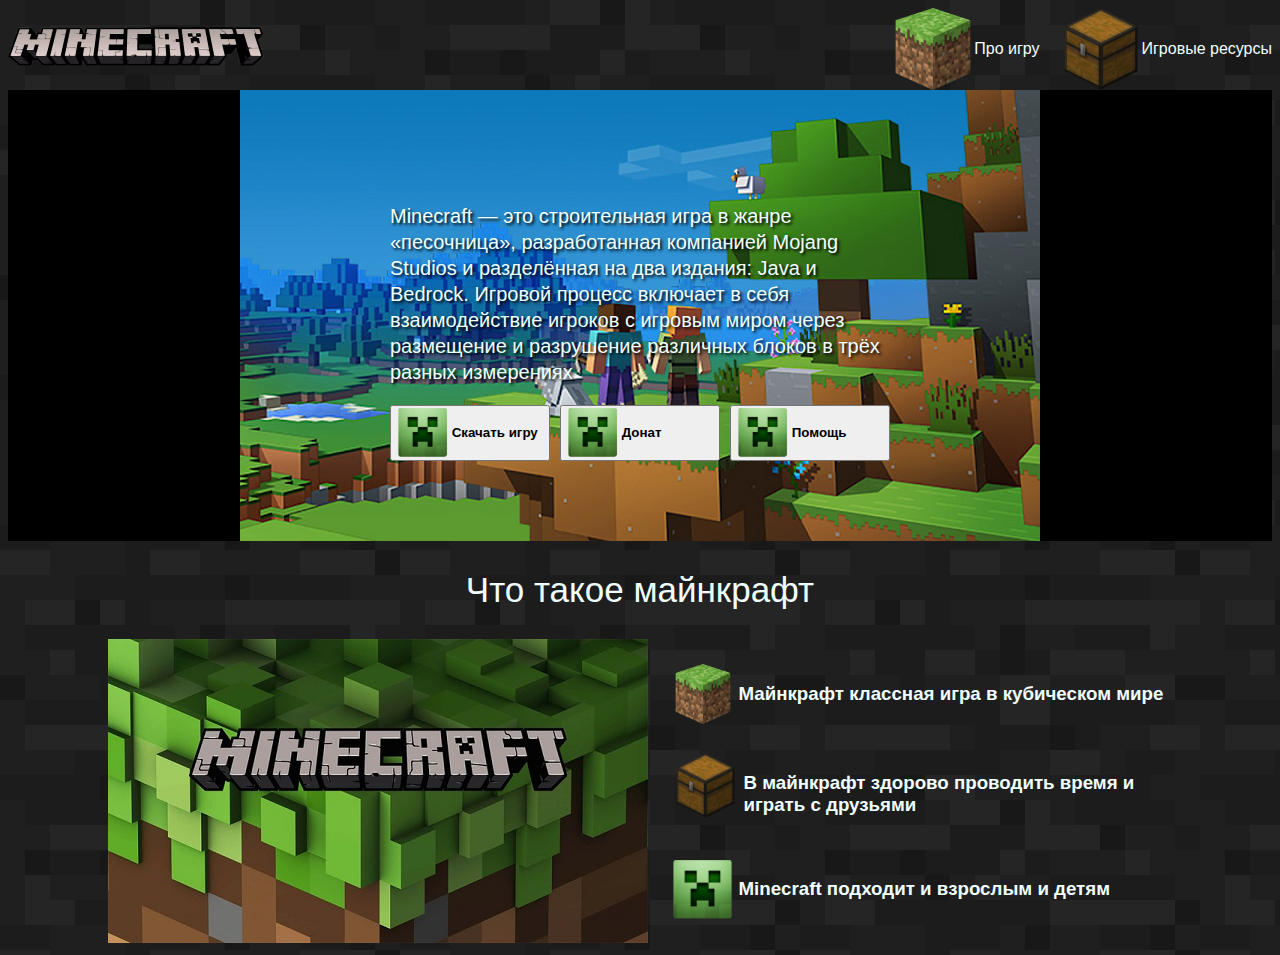
==== index.html @ 0585735c "first commit" ====
<!DOCTYPE html>
<html lang="ru">

<head>
    <meta charset="UTF-8">
    <meta http-equiv="X-UA-Compatible" content="IE=edge">
    <meta name="viewport" content="width=device-width, initial-scale=1.0">
    <title>Minecraft Site</title>
    <link rel="stylesheet" href="style.css">

</head>

<body>
    <header>

        <div class="logo-minecraft">
            <img src="images/logo_minecraft.png" alt="логотип майнкрафт">
        </div>
        <div class="menu-header">
            <div class="menu-item">
                <img src="images/menu_1.png" alt="блок земли">
                <span>Про игру</span>
            </div>
            <div class="menu-item">
                <img src="images/menu_2.png" alt="сундук">
                <span>Игровые ресурсы</span>
            </div>

        </div>

    </header>
    <section class="welcome">
        <img src="images/welcome.png" alt="Приветствие" class="welcome-image">
        <div class="about-text">Minecraft — это строительная игра в жанре «песочница»,
            разработанная компанией Mojang Studios и разделённая на два
            издания: Java и Bedrock. Игровой процесс включает в себя
            взаимодействие игроков с игровым миром через размещение и
            разрушение различных блоков в трёх разных измерениях

            <div class="welcome-buttons">
                <button>
                    <img src="images/menu_3.png" alt="Кнопка" width="50" height="50">
                    Скачать игру
                </button>
                <button>
                    <img src="images/menu_3.png" alt="Кнопка" width="50" height="50">
                    Донат
                </button>
                <button>
                    <img src="images/menu_3.png" alt="Кнопка" width="50" height="50">
                    Помощь
                </button>
            </div>

        </div>

    </section>
    <section class="about">
        <h2 class="section-heading">Что такое майнкрафт</h2>
        <div class="about-wrapper">
            <div class="about-image"><img src="images/logo_2.jpg" alt="логотип игры майнкрафт"></div>
            <div class="about-content">
                <div class="about-item">
                    <div><img src="images/menu_1.png" alt="" width="60px" height="60px"></div>
                    <h3>Майнкрафт классная игра в кубическом мире</h3>

                </div>
                <div class="about-item">
                    <div><img src="images/menu_2.png" alt="" width="65px" height="65px"></div>
                    <h3>В майнкрафт здорово проводить время и играть с друзьями</h3>

                </div>
                <div class="about-item">
                    <div><img src="images/menu_3.png" alt="" width="60px" height="60px"></div>
                    <h3>Minecraft подходит и взрослым и детям</h3>

                </div>
            </div>
        </div>


    </section>








</body>

</html>
---- style.css ----
body {
    background-image: url(images/fon.png);
    color: azure;
    font-family: sans-serif;
}

header {
    display: flex;
    justify-content: space-between;
    align-items: center;
}

.menu-header {
    display: flex;
}

.menu-item {
    display: flex;
    align-items: center;
    margin-left: 20px;
}

.welcome {
    background-color: black;
    position: relative;
}

.welcome-image {
    margin-left: auto;
    margin-right: auto;
    display: block;
}

.about-text {
    max-width: 500px;
    font-size: 20px;
    line-height: 26px;
    position: absolute;
    top: 25%;
    left: 50%;
    transform: translateX(-50%);
    text-shadow: 2px 2px 3px black;
}

.welcome-buttons {
    margin: 20px 0;
    display: flex;
    justify-content: space-between;
}

.welcome-buttons button {
    width: 160px;
    text-align: left;
    font-weight: bold;
}

button img {
    vertical-align: middle;
}

/******************** about section *************************/
.section-heading {
    text-align: center;
    font-size: 35px;
    font-weight: normal;
}

.about-wrapper {
    display: flex;
    justify-content: center;
}

.about-item {
    display: flex;
    margin-top: 25px;
    margin-left: 25px;
    max-width: 500px;
}
.about-item img {
    margin-right: 6px;
}
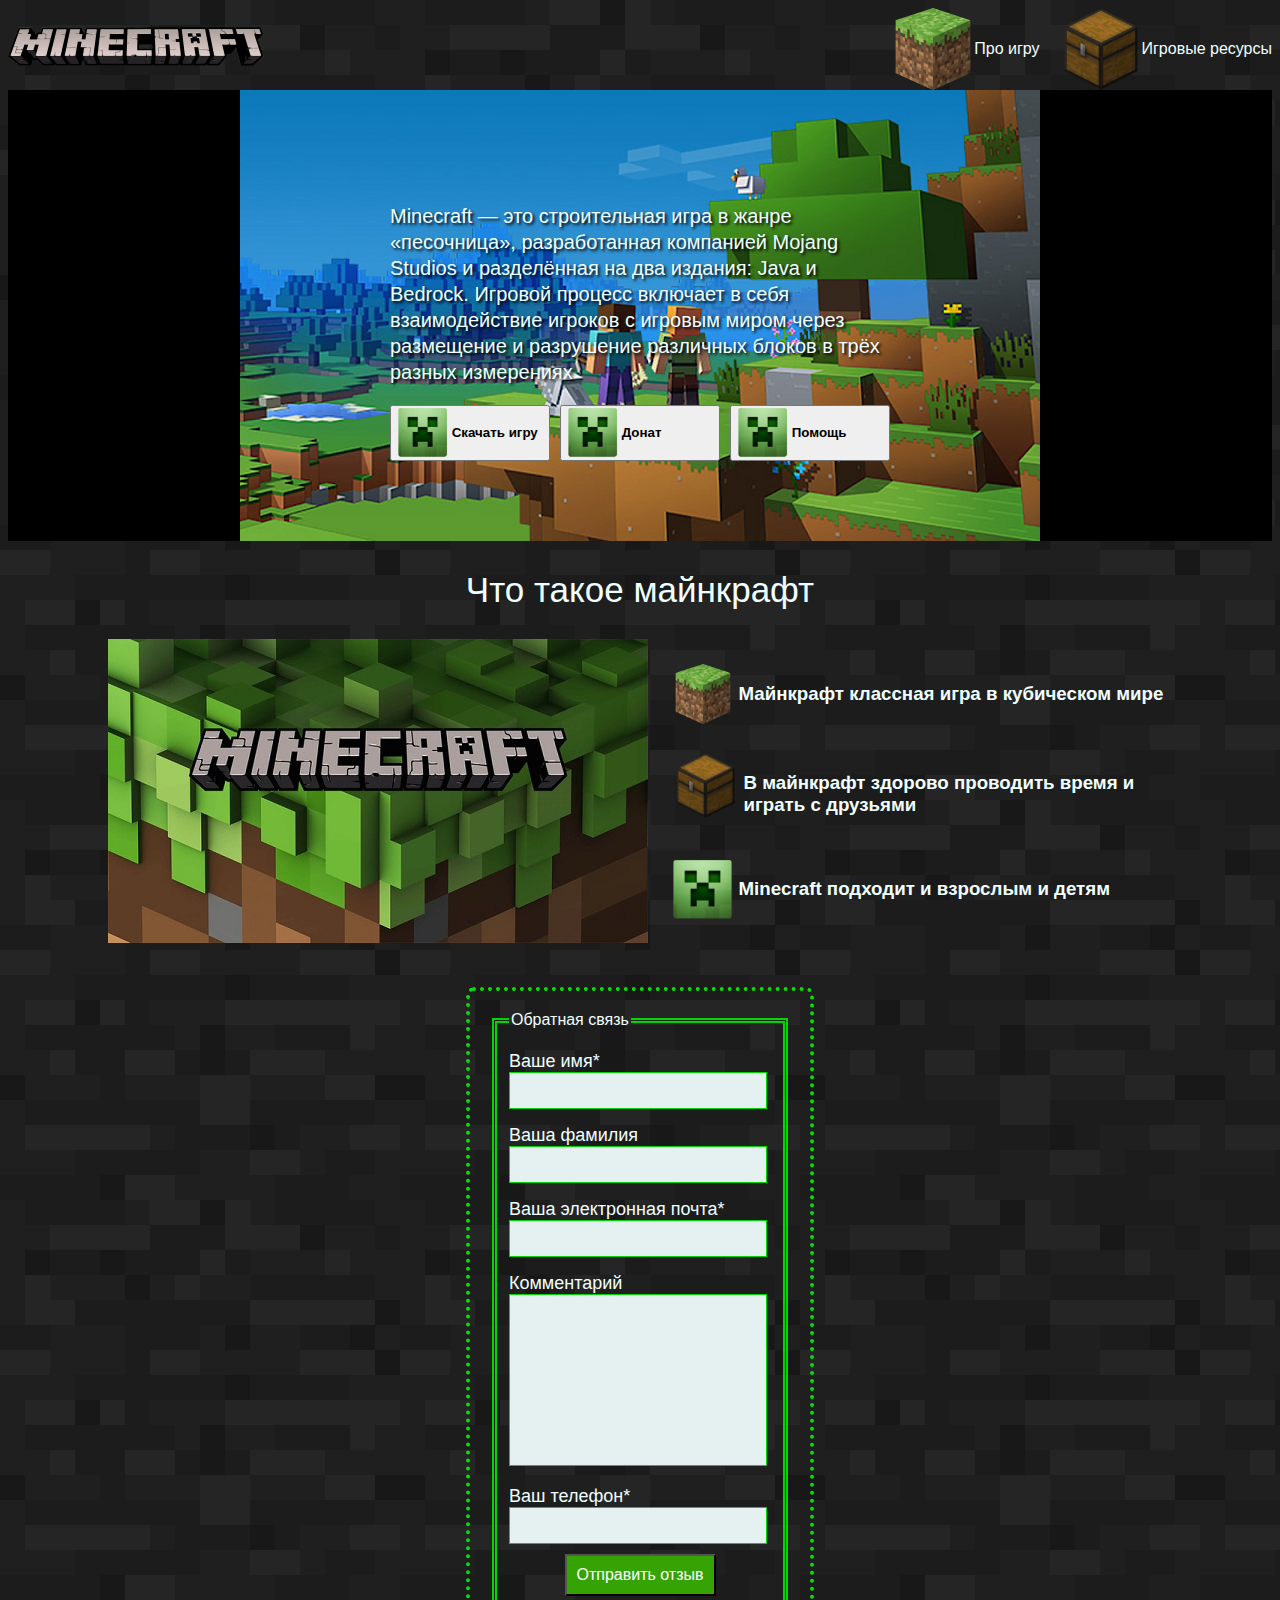
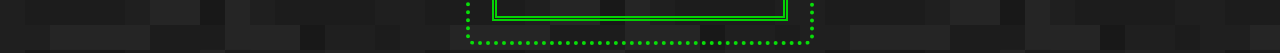
==== commit 3e772fe8: "Добавил форму" ====
--- a/index.html
+++ b/index.html
@@ -1,6 +1,6 @@
 <!DOCTYPE html>
 <html lang="ru">
-
+ <!-- Приветствие -->
 <head>
     <meta charset="UTF-8">
     <meta http-equiv="X-UA-Compatible" content="IE=edge">
@@ -73,14 +73,36 @@
                 <div class="about-item">
                     <div><img src="images/menu_3.png" alt="" width="60px" height="60px"></div>
                     <h3>Minecraft подходит и взрослым и детям</h3>
-
+                        
                 </div>
             </div>
         </div>
 
 
     </section>
-
+    <form action="" class="message-form">
+        <fieldset>
+            <!-- Имя пользователя -->
+            <legend>Обратная связь</legend>
+            <label for="username" class="label-text">Ваше имя* </label>
+            <input type="text" id="username" class="message-input" name="username" required>
+            <!-- Фамилия -->
+            <label for="usersurname" class="label-text">Ваша фамилия</label>
+            <input type="text" id="usersurname" class="message-input" name="usersurname">
+            <!-- Почта -->
+            <label for="useremail" class="label-text" > Ваша электронная почта*</label>
+            <input type="text" name="useremail" id="useremail" class="message-input" required>
+            <!-- Комментарий -->
+            <label for="comment" class="label-text">Комментарий</label>
+            <textarea name="comment" id="comment" cols="30" rows="10" class="message-input"></textarea>
+            <!-- Телефон -->
+            <label for="usernumber" class="label-text">Ваш телефон*</label>
+            <input type="text" class="message-input" name="usernumber" id="usernumber" required>
+            <!-- Кнопка -->
+            <button>Отправить отзыв</button>
+    
+        </fieldset>
+      </form> 
 
 
 
--- a/style.css
+++ b/style.css
@@ -79,3 +79,49 @@
 .about-item img {
     margin-right: 6px;
 }
+.message-form {
+    max-width: 300px;
+    border: 4px dotted rgb(8, 221, 8);
+    padding: 20px;
+    border-radius: 8px;
+    margin-left: auto;
+    margin-right: auto;
+    margin-top: 40px;
+}
+textarea {
+    resize: none;
+}
+.message-form fieldset {
+    border: 5px double rgb(4, 211, 4);
+}
+legend {
+    font-family: Impact, Haettenschweiler, 'Arial Narrow Bold', sans-serif ;
+}
+.message-input {
+    background-color: rgb(229, 240, 240);
+    border: 1px solid rgb(4, 211, 4);
+    padding: 10px;
+    width: 90%;
+}
+.label-text {
+    display: block;
+    margin-top: 16px;
+    font-size: 18px;
+    font-family: sans-serif;
+}
+.message-form button {
+    background-color: rgb(54, 163, 4);
+    margin-top: 10px;
+    margin-bottom: 10px;
+    color: white;
+    font-size: 16px;
+    display: block;
+    margin-left: auto;
+    margin-right: auto;
+    padding: 10px;
+    transition: 0.5s;
+}
+.message-form button:hover {
+    background-color: rgb(4, 124, 4);
+    
+}
